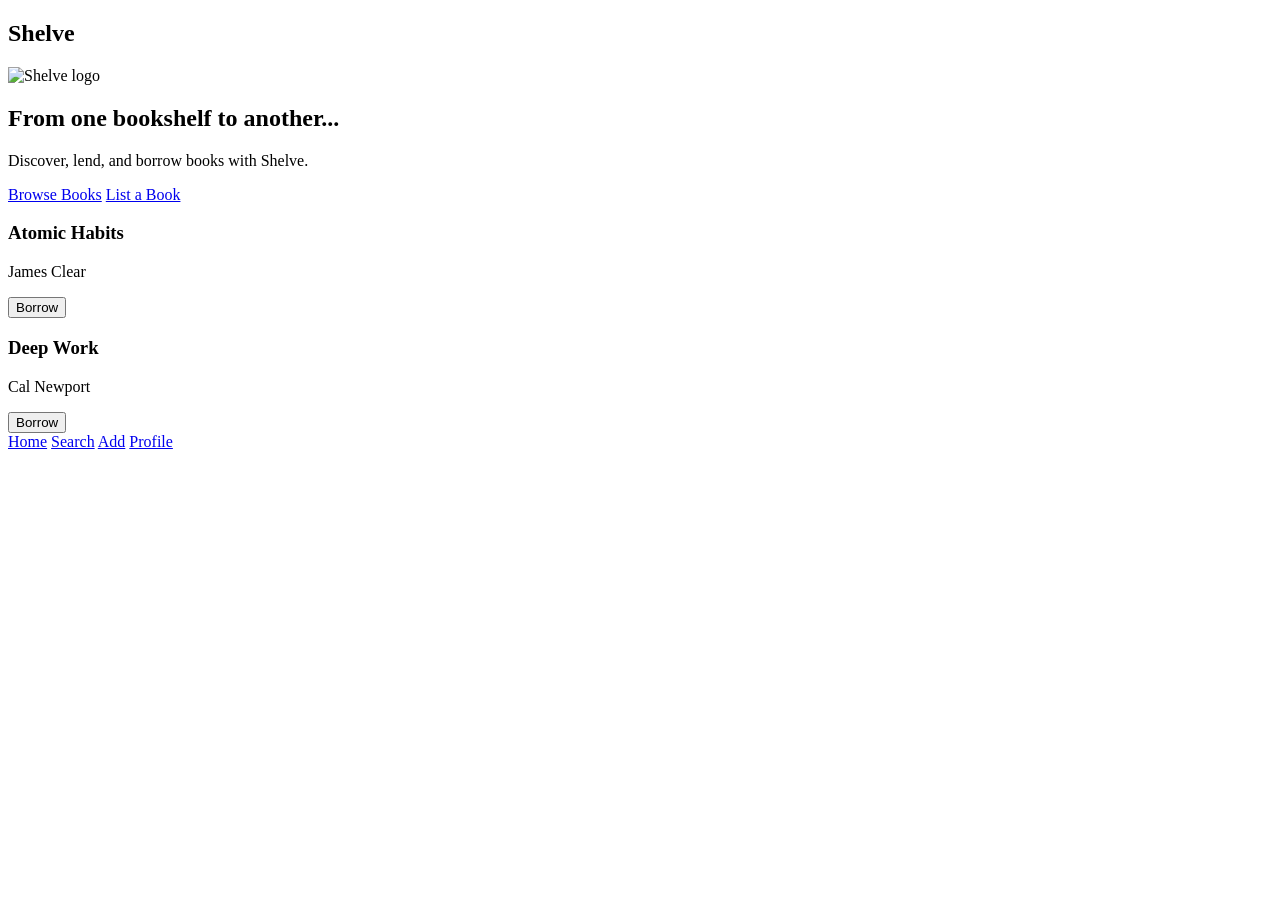
==== index.html @ c0b2cb8a "whole lotta stuff" ====
<!DOCTYPE html>
<html>
<head>
    <meta charset="UTF-8">
    <meta name="viewport" content="width=device-width, initial-scale=1.0">
    <title>Home</title>
</head>

<body>
<header>
    <h2 class="logo">Shelve</h2>
    <img src="logo.png" alt="Shelve logo">
</header>

<main>
    <section class="tagline">
        <h1>From one bookshelf to another...</h1>
        <p>Discover, lend, and borrow books with Shelve.</p>
    </section>

    <div class="hero-buttons">
        <a href="search.html" class="btn primary">Browse Books</a>
        <a href="add.html" class="btn">List a Book</a>
    </div>

    <section class="display">
        <div class="book-card">
            <h3>Atomic Habits</h3>
            <p>James Clear</p>
            <button>Borrow</button>
        </div>

        <div class="book-card">
            <h3>Deep Work</h3>
            <p>Cal Newport</p>
            <button>Borrow</button>
        </div>
    </section>

</main>

<footer>
    <nav>
        <a href="index.html" class="nav-active">Home</a>
        <a href="search.html" class="nav">Search</a>
        <a href="add.html" class="nav">Add</a>
        <a href="profile.html" class="nav">Profile</a>
    </nav>
</footer>

</body>
</html>
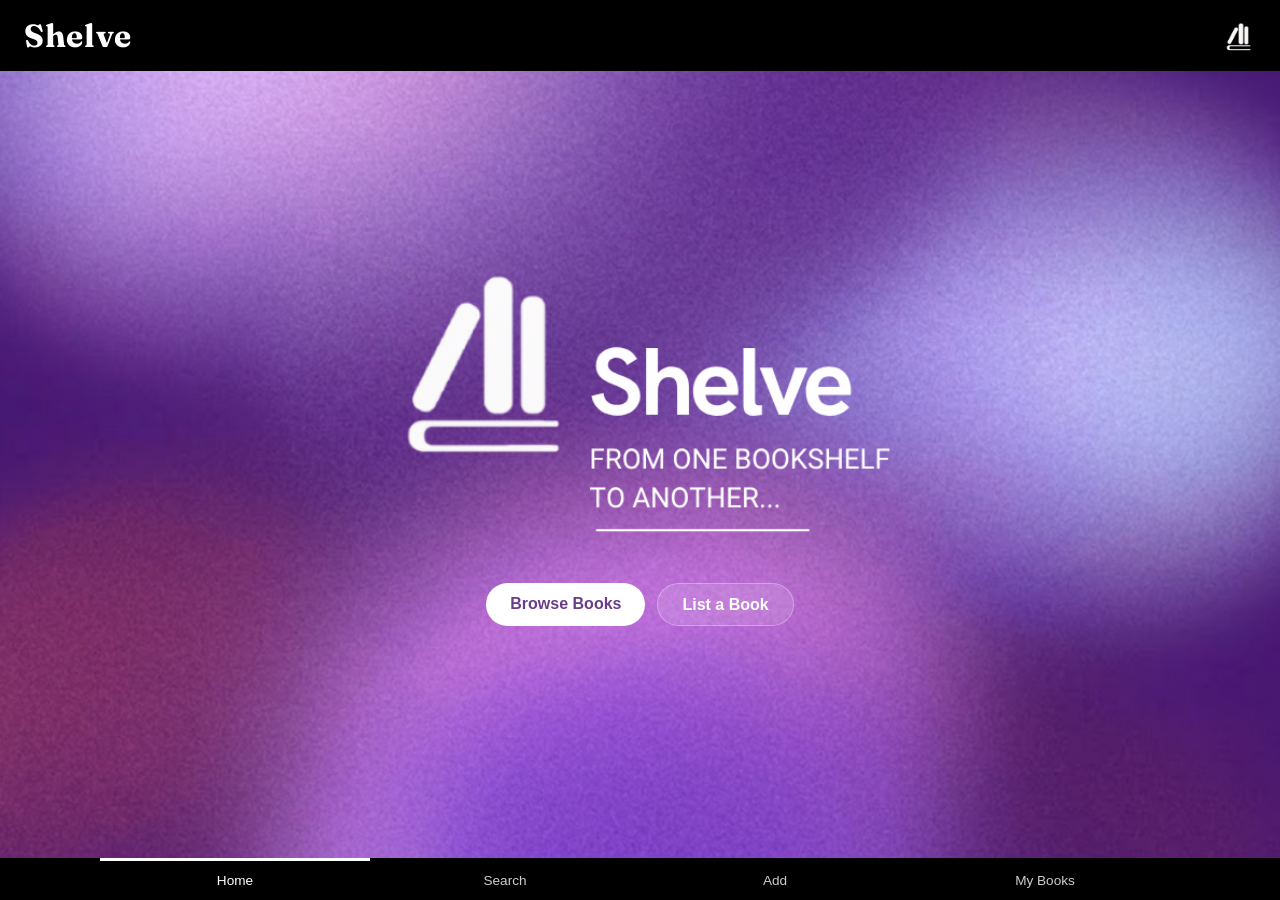
==== commit 11371fe6: "so yayy" ====
--- a/index.html
+++ b/index.html
@@ -3,7 +3,11 @@
 <head>
     <meta charset="UTF-8">
     <meta name="viewport" content="width=device-width, initial-scale=1.0">
-    <title>Home</title>
+    <title>Shelve</title>
+    <link rel="preconnect" href="https://fonts.googleapis.com">
+    <link rel="preconnect" href="https://fonts.gstatic.com" crossorigin>
+    <link href="https://fonts.googleapis.com/css2?family=Fraunces:opsz,wght@9..144,400;9..144,600;9..144,700&family=Inter:wght@400;500;600;700&display=swap" rel="stylesheet">
+    <link rel="stylesheet" href="style.css">
 </head>
 
 <body>
@@ -13,30 +17,16 @@
 </header>
 
 <main>
-    <section class="tagline">
-        <h1>From one bookshelf to another...</h1>
-        <p>Discover, lend, and borrow books with Shelve.</p>
-    </section>
-
-    <div class="hero-buttons">
-        <a href="search.html" class="btn primary">Browse Books</a>
-        <a href="add.html" class="btn">List a Book</a>
-    </div>
-
-    <section class="display">
-        <div class="book-card">
-            <h3>Atomic Habits</h3>
-            <p>James Clear</p>
-            <button>Borrow</button>
+    <section class="hero">
+        <div class="brand">
+            <img src="name.png" alt="Shelve — from one bookshelf to another">
         </div>
 
-        <div class="book-card">
-            <h3>Deep Work</h3>
-            <p>Cal Newport</p>
-            <button>Borrow</button>
+        <div class="hero-buttons">
+            <a href="search.html" class="btn primary">Browse Books</a>
+            <a href="add.html" class="btn">List a Book</a>
         </div>
     </section>
-
 </main>
 
 <footer>
@@ -44,7 +34,7 @@
         <a href="index.html" class="nav-active">Home</a>
         <a href="search.html" class="nav">Search</a>
         <a href="add.html" class="nav">Add</a>
-        <a href="profile.html" class="nav">Profile</a>
+        <a href="profile.html" class="nav">My Books</a>
     </nav>
 </footer>
 
--- a/style.css
+++ b/style.css
@@ -0,0 +1,729 @@
+/* ===== Shelve Theme ===== */
+
+:root {
+    --font-display: "Fraunces", Georgia, serif;
+    --font-body: -apple-system, "Segoe UI", Roboto, Arial, sans-serif;
+    --accent: #693d88;
+    --page-bg: #653790;
+}
+
+* {
+    margin: 0;
+    padding: 0;
+    box-sizing: border-box;
+    font-family: var(--font-body);
+}
+
+html, body {
+    min-height: 100%;
+}
+
+body {
+    display: flex;
+    flex-direction: column;
+    min-height: 100vh;
+    background-color: var(--accent);
+    background-image: url("home-bg1.png");
+    background-size: cover;
+    background-position: center;
+    background-repeat: no-repeat;
+    color: #fff;
+}
+
+/* Solid background for all pages other than the home hero */
+body.page {
+    background-image: url("home-bg.png");
+    background-size: cover;
+    background-position: center;
+    background-repeat: no-repeat;
+    background-color: var(--page-bg);
+}
+
+/* ===== Header / Footer bars ===== */
+header, footer {
+    background-color: #000;
+    color: #fff;
+    width: 100%;
+}
+
+header {
+    display: flex;
+    align-items: center;
+    justify-content: space-between;
+    padding: 1rem 1.5rem;
+    position: sticky;
+    top: 0;
+    z-index: 100;
+}
+
+header .logo {
+    font-family: var(--font-display);
+    font-size: 2rem;
+    font-weight: 700;
+    letter-spacing: 0.02em;
+    margin: 0;
+}
+
+header img {
+    height: 34px;
+    width: 34px;
+    object-fit: contain;
+    border-radius: 6px;
+}
+
+footer {
+    position: fixed;
+    bottom: 0;
+    left: 0;
+    right: 0;
+    z-index: 100;
+}
+
+footer nav {
+    display: flex;
+    justify-content: space-around;
+    align-items: stretch;
+    max-width: 1080px;
+    margin: 0 auto;
+}
+
+footer nav a.nav,
+footer nav a.nav-active {
+    flex: 1;
+    text-align: center;
+    padding: 0.75rem 0;
+    text-decoration: none;
+    color: #ccc;
+    font-size: 0.85rem;
+    font-weight: 500;
+    border-top: 3px solid transparent;
+    transition: color 0.2s, border-top-color 0.2s;
+}
+
+footer nav a.nav-active {
+    color: #fff;
+    border-top-color: #fff;
+}
+
+footer nav a.nav:hover {
+    color: #fff;
+}
+
+/* ===== Main content ===== */
+main {
+    flex: 1;
+    width: 100%;
+    max-width: 800px;
+    margin: 0 auto;
+    padding: 1.5rem 1rem calc(2rem + 56px);
+    display: flex;
+    flex-direction: column;
+}
+
+/* ===== Tagline / Hero ===== */
+.hero {
+    flex: 1;
+    display: flex;
+    flex-direction: column;
+    align-items: center;
+    justify-content: center;
+    text-align: center;
+    gap: 1.5rem;
+    padding: 2rem 0;
+    width: 100vw;
+    margin-left: calc(50% - 50vw);
+}
+
+.hero .brand {
+    display: flex;
+    align-items: center;
+    justify-content: center;
+    gap: 1rem;
+}
+
+.hero .brand img {
+    width: min(60vw, 520px);
+    height: auto;
+    mix-blend-mode: screen;
+}
+
+.hero-buttons {
+    display: flex;
+    gap: 0.75rem;
+    justify-content: center;
+    flex-wrap: wrap;
+}
+
+.btn {
+    display: inline-block;
+    padding: 0.7rem 1.5rem;
+    border-radius: 999px;
+    text-decoration: none;
+    font-weight: 600;
+    color: #fff;
+    background-color: rgba(255, 255, 255, 0.12);
+    border: 1px solid rgba(255, 255, 255, 0.3);
+    transition: background-color 0.2s, transform 0.1s;
+}
+
+.btn:hover {
+    background-color: rgba(255, 255, 255, 0.22);
+    transform: translateY(-1px);
+}
+
+.btn.primary {
+    background-color: #fff;
+    color: var(--accent);
+    border: none;
+}
+
+.btn.primary:hover {
+    background-color: #f0e6f8;
+}
+
+/* ===== Card grid (book display) ===== */
+.display,
+.search-results,
+.borrowed-books,
+.my-books,
+.lent-books {
+    display: flex;
+    flex-direction: column;
+    gap: 1rem;
+}
+
+#books-container,
+#my-books-container,
+#lent-books-container,
+#borrowed-books-container {
+    display: grid;
+    grid-template-columns: repeat(auto-fill, minmax(140px, 1fr));
+    gap: 1rem;
+}
+
+.book-card {
+    background-color: rgba(255, 255, 255, 0.85);
+    border: 1px solid #e0e0e0;
+    border-radius: 14px;
+    padding: 1rem;
+    display: flex;
+    flex-direction: column;
+    gap: 0.5rem;
+    text-align: center;
+    color: #333333;
+    box-shadow: 0 4px 6px rgba(0, 0, 0, 0.05);
+}
+
+/* Full cover always visible, never cropped */
+.book-card img,
+.book-cover {
+    width: 100%;
+    height: 180px;
+    object-fit: contain;
+    border-radius: 8px;
+    background-color: #f5f5f5;
+}
+
+/* Placeholder shown when no cover image is available */
+.book-cover-placeholder {
+    width: 100%;
+    height: 180px;
+    border-radius: 8px;
+    background: linear-gradient(135deg, #4a1d6b 0%, #9b59b6 100%);
+    display: flex;
+    align-items: center;
+    justify-content: center;
+    font-size: 2.5rem;
+}
+
+.book-card h3,
+.book-card h4 {
+    font-size: 1rem;
+    margin: 0;
+    color: #000000;
+}
+
+.book-card p {
+    font-size: 0.85rem;
+    color: #666666;
+    margin: 0;
+}
+
+.book-card button {
+    margin-top: 0.25rem;
+    padding: 0.5rem;
+    border: 1px solid var(--accent);
+    border-radius: 8px;
+    background-color: var(--accent);
+    color: #ffffff;
+    font-weight: 600;
+    cursor: pointer;
+    transition: background-color 0.2s, color 0.2s;
+}
+
+.book-card button:hover {
+    background-color: #fff;
+    color: var(--accent);
+}
+
+/* Greyed-out "Interested" button for borrowed books */
+.book-card button.btn-disabled {
+    background-color: #ccc;
+    border-color: #ccc;
+    color: #888;
+    cursor: not-allowed;
+}
+
+.book-card button.btn-disabled:hover {
+    background-color: #ccc;
+    color: #888;
+}
+
+/* Transparent "Description" button */
+.book-card button.desc-btn {
+    background-color: transparent;
+    border-color: var(--accent);
+    color: var(--accent);
+}
+
+.book-card button.desc-btn:hover {
+    background-color: var(--accent);
+    color: #fff;
+}
+
+/* Delete button — red outline style */
+.book-card button.btn-delete {
+    background-color: transparent;
+    border-color: #c92a2a;
+    color: #c92a2a;
+}
+
+.book-card button.btn-delete:hover {
+    background-color: #c92a2a;
+    color: #fff;
+}
+
+/* ===== Description modal ===== */
+.desc-modal {
+    position: fixed;
+    inset: 0;
+    background: rgba(0, 0, 0, 0.55);
+    z-index: 200;
+    display: flex;
+    align-items: center;
+    justify-content: center;
+    padding: 1rem;
+}
+
+.desc-modal-box {
+    background: #fff;
+    color: #333;
+    border-radius: 14px;
+    max-width: 420px;
+    width: 100%;
+    max-height: 80vh;
+    display: flex;
+    flex-direction: column;
+    box-shadow: 0 8px 32px rgba(0, 0, 0, 0.25);
+    overflow: hidden;
+}
+
+/* Title pinned at top */
+.desc-modal-box h4 {
+    font-family: var(--font-display);
+    font-size: 1.1rem;
+    color: var(--accent);
+    padding: 1.25rem 1.5rem 0.75rem;
+    border-bottom: 1px solid #eee;
+    flex-shrink: 0;
+}
+
+/* Description scrolls independently */
+.desc-modal-box p {
+    font-size: 0.95rem;
+    line-height: 1.7;
+    color: #444;
+    padding: 1rem 1.5rem;
+    overflow-y: auto;
+    flex: 1;
+}
+
+/* Close button pinned at bottom */
+.desc-modal-box button {
+    align-self: flex-end;
+    margin: 0 1.5rem 1.25rem;
+    flex-shrink: 0;
+    padding: 0.5rem 1.2rem;
+    border: none;
+    border-radius: 8px;
+    background: var(--accent);
+    color: #fff;
+    font-weight: 600;
+    cursor: pointer;
+    transition: background-color 0.2s;
+}
+
+.desc-modal-box button:hover {
+    background: #6a2d96;
+    color: #fff;
+}
+
+.status-stamp {
+    align-self: center;
+    font-size: 0.7rem;
+    font-weight: 700;
+    text-transform: uppercase;
+    letter-spacing: 0.06em;
+    padding: 3px 10px;
+    border-radius: 999px;
+    border: 1px solid #666666;
+    color: #666666;
+}
+
+.status-stamp.borrowed {
+    border-color: #c92a2a;
+    color: #c92a2a;
+}
+
+/* ===== Sections / Headings ===== */
+section h2 {
+    font-family: var(--font-display);
+    font-size: 1.3rem;
+    margin-bottom: 0.75rem;
+    border-left: 4px solid #fff;
+    padding-left: 0.5rem;
+}
+
+main > section {
+    margin-bottom: 2rem;
+}
+
+/* ===== Forms (Add / Search / Login / Signup) ===== */
+form {
+    display: flex;
+    flex-direction: column;
+    gap: 0.75rem;
+}
+
+label {
+    font-weight: 600;
+    font-size: 0.9rem;
+    margin-bottom: -0.25rem;
+}
+
+input,
+select,
+textarea {
+    width: 100%;
+    padding: 0.75rem;
+    border: 1px solid #cccccc;
+    border-radius: 10px;
+    background-color: rgba(255, 255, 255, 0.85);
+    color: #000000;
+    font-size: 1rem;
+}
+
+input::placeholder,
+textarea::placeholder {
+    color: #888888;
+}
+
+select option {
+    color: #000;
+}
+
+input:focus,
+select:focus,
+textarea:focus {
+    outline: none;
+    border-color: var(--accent);
+    background-color: #ffffff;
+    box-shadow: 0 0 0 3px rgba(74, 29, 107, 0.15);
+}
+
+button {
+    cursor: pointer;
+    font-size: 1rem;
+}
+
+form button[type="submit"],
+form button[type="button"] {
+    padding: 0.75rem;
+    border: none;
+    border-radius: 10px;
+    background-color: #fff;
+    color: var(--accent);
+    font-weight: 700;
+    transition: background-color 0.2s;
+}
+
+form button[type="submit"]:hover,
+form button[type="button"]:hover {
+    background-color: #f0e6f8;
+}
+
+/* ===== Add book page specifics ===== */
+.book-search {
+    display: flex;
+    gap: 0.5rem;
+}
+
+.book-search input {
+    flex: 1;
+}
+
+.book-search button {
+    flex-shrink: 0;
+    width: auto;
+    padding: 0 1rem;
+    border: none;
+    border-radius: 10px;
+    background-color: rgba(255, 255, 255, 0.18);
+    color: #fff;
+    font-weight: 600;
+}
+
+.book-search button:hover {
+    background-color: rgba(255, 255, 255, 0.3);
+}
+
+#search-results {
+    display: flex;
+    flex-direction: column;
+    gap: 0.4rem;
+}
+
+#search-results button {
+    text-align: left;
+    padding: 0.6rem 0.75rem;
+    border: 1px solid #cccccc;
+    border-radius: 8px;
+    background-color: rgba(255, 255, 255, 0.85);
+    color: #333333;
+    font-weight: 400;
+}
+
+#search-results button:hover {
+    background-color: #f5f5f5;
+}
+
+.cover-preview {
+    display: flex;
+    justify-content: center;
+}
+
+.cover-preview img {
+    max-height: 180px;
+    border-radius: 8px;
+    background-color: rgba(255, 255, 255, 0.05);
+}
+
+.cover-preview img[src=""] {
+    display: none;
+}
+
+/* ===== Search page specifics ===== */
+.search-section {
+    display: flex;
+    gap: 0.5rem;
+    margin-bottom: 1rem;
+}
+
+.search-section input {
+    flex: 1;
+}
+
+.search-section button {
+    width: auto;
+    padding: 0 1.25rem;
+    border: none;
+    border-radius: 10px;
+    background-color: #fff;
+    color: var(--accent);
+    font-weight: 700;
+}
+
+.filters {
+    display: flex;
+    gap: 0.75rem;
+    flex-wrap: wrap;
+    margin-bottom: 1rem;
+}
+
+.filters select {
+    width: auto;
+    flex: 1;
+    min-width: 140px;
+}
+
+/* ===== Login / Signup ===== */
+.login-container,
+#signup-form {
+    max-width: 360px;
+    margin: 2rem auto;
+    background-color: rgba(255, 255, 255, 0.1);
+    border: 1px solid rgba(255, 255, 255, 0.15);
+    border-radius: 16px;
+    padding: 2rem 1.5rem;
+    text-align: center;
+    backdrop-filter: blur(8px);
+}
+
+.login-container h2 {
+    border: none;
+    padding: 0;
+    font-family: var(--font-display);
+    font-size: 1.6rem;
+    margin-bottom: 0.25rem;
+}
+
+.login-container h3 {
+    font-size: 1rem;
+    color: rgba(255, 255, 255, 0.75);
+    font-weight: 400;
+    margin-bottom: 1.25rem;
+}
+
+.login-container form {
+    text-align: left;
+    margin-bottom: 1rem;
+}
+
+.login-container p {
+    font-size: 0.9rem;
+    color: rgba(255, 255, 255, 0.8);
+}
+
+.login-container a {
+    color: #fff;
+    font-weight: 600;
+    text-decoration: underline;
+}
+
+#signup-form {
+    display: flex;
+    flex-direction: column;
+    gap: 0.75rem;
+}
+
+/* ===== Profile page ===== */
+.user {
+    text-align: center;
+    margin-bottom: 1.5rem;
+}
+
+.user img {
+    width: 90px;
+    height: 90px;
+    object-fit: cover;
+    border-radius: 50%;
+    border: 2px solid rgba(255, 255, 255, 0.4);
+    margin-bottom: 0.75rem;
+}
+
+.user h3 {
+    font-family: var(--font-display);
+    font-size: 1.3rem;
+}
+
+.user h4 {
+    font-size: 0.9rem;
+    color: rgba(255, 255, 255, 0.75);
+    font-weight: 400;
+}
+
+.stats {
+    display: flex;
+    gap: 1rem;
+    margin-bottom: 1.5rem;
+}
+
+.stat-card {
+    flex: 1;
+    text-align: center;
+    background-color: rgba(255, 255, 255, 0.85);
+    border: 1px solid #e0e0e0;
+    border-radius: 14px;
+    padding: 1rem;
+    color: #333333;
+    box-shadow: 0 4px 6px rgba(0, 0, 0, 0.05);
+}
+
+.stat-card h3 {
+    font-family: var(--font-display);
+    font-size: 1.6rem;
+    margin-bottom: 0.25rem;
+    color: var(--accent);
+}
+
+.stat-card p {
+    font-size: 0.85rem;
+    color: #666666;
+}
+
+.log-out {
+    display: block;
+    width: 100%;
+    margin-top: 1rem;
+    padding: 0.75rem;
+    border: 1px solid rgba(255, 255, 255, 0.25);
+    border-radius: 10px;
+    background-color: transparent;
+    color: #fff;
+}
+
+.log-out h3 {
+    font-family: var(--font-body);
+    font-size: 1rem;
+    font-weight: 600;
+}
+
+.log-out:hover {
+    background-color: rgba(255, 255, 255, 0.1);
+}
+
+/* ===== Mobile ===== */
+@media (max-width: 480px) {
+    header .logo {
+        font-size: 1.5rem;
+    }
+
+    .hero .brand img {
+        width: 92vw;
+    }
+
+    .hero-buttons {
+        flex-direction: column;
+        align-items: stretch;
+        width: 100%;
+        max-width: 280px;
+    }
+
+    .hero-buttons .btn {
+        text-align: center;
+    }
+
+    main {
+        padding: 1rem 0.75rem 1.5rem;
+    }
+
+    #books-container,
+    #my-books-container,
+    #lent-books-container,
+    #borrowed-books-container {
+        grid-template-columns: repeat(auto-fill, minmax(120px, 1fr));
+    }
+
+    footer .nav,
+    footer .nav-active {
+        font-size: 0.75rem;
+        padding: 0.4rem 0.5rem;
+    }
+}
+
+/* Reduced motion */
+@media (prefers-reduced-motion: reduce) {
+    * {
+        transition: none !important;
+    }
+}
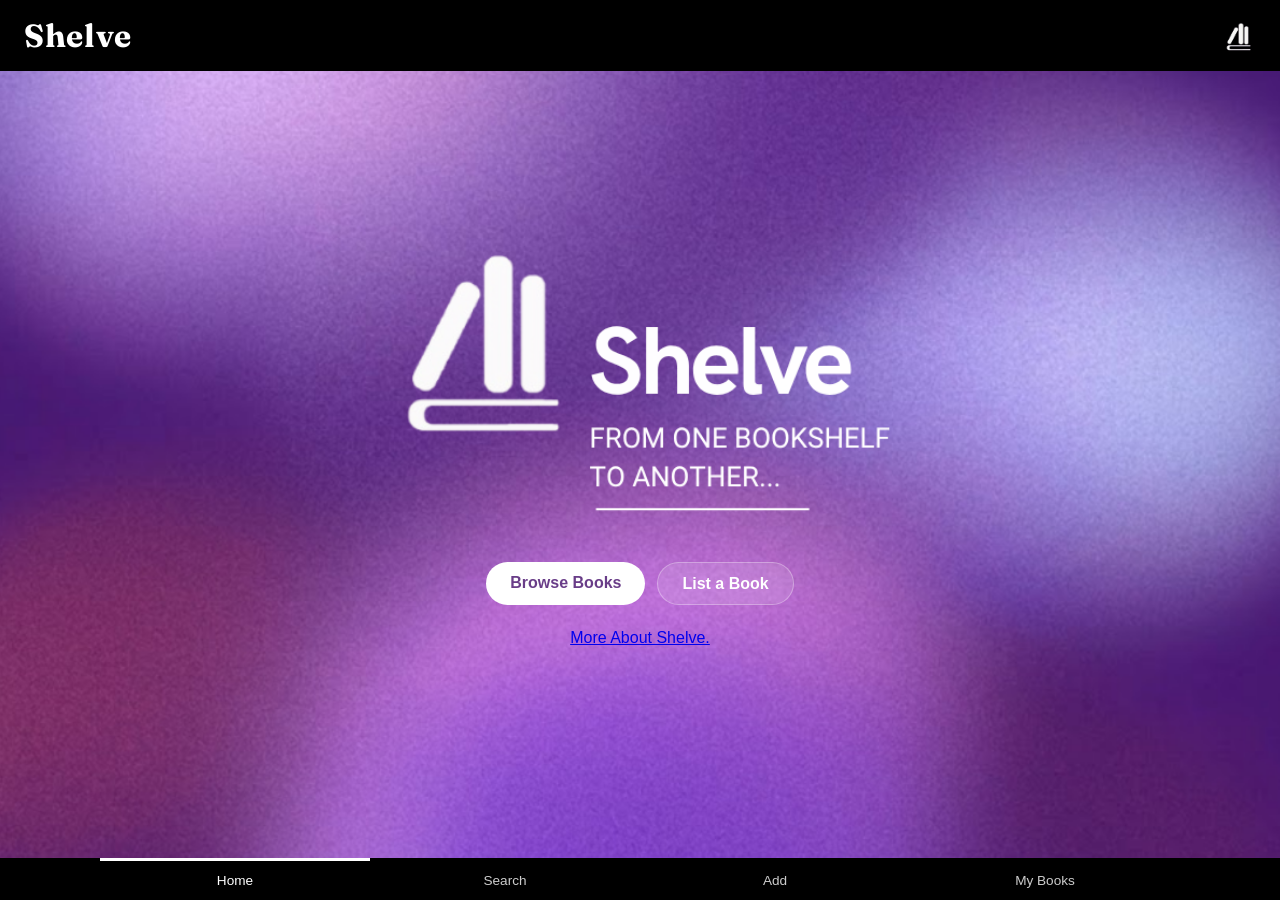
==== commit 5371d58a: "deploy anf stuff" ====
--- a/index.html
+++ b/index.html
@@ -26,6 +26,7 @@
             <a href="search.html" class="btn primary">Browse Books</a>
             <a href="add.html" class="btn">List a Book</a>
         </div>
+        <a href="why_shelve.html">More About Shelve.</a>
     </section>
 </main>
 
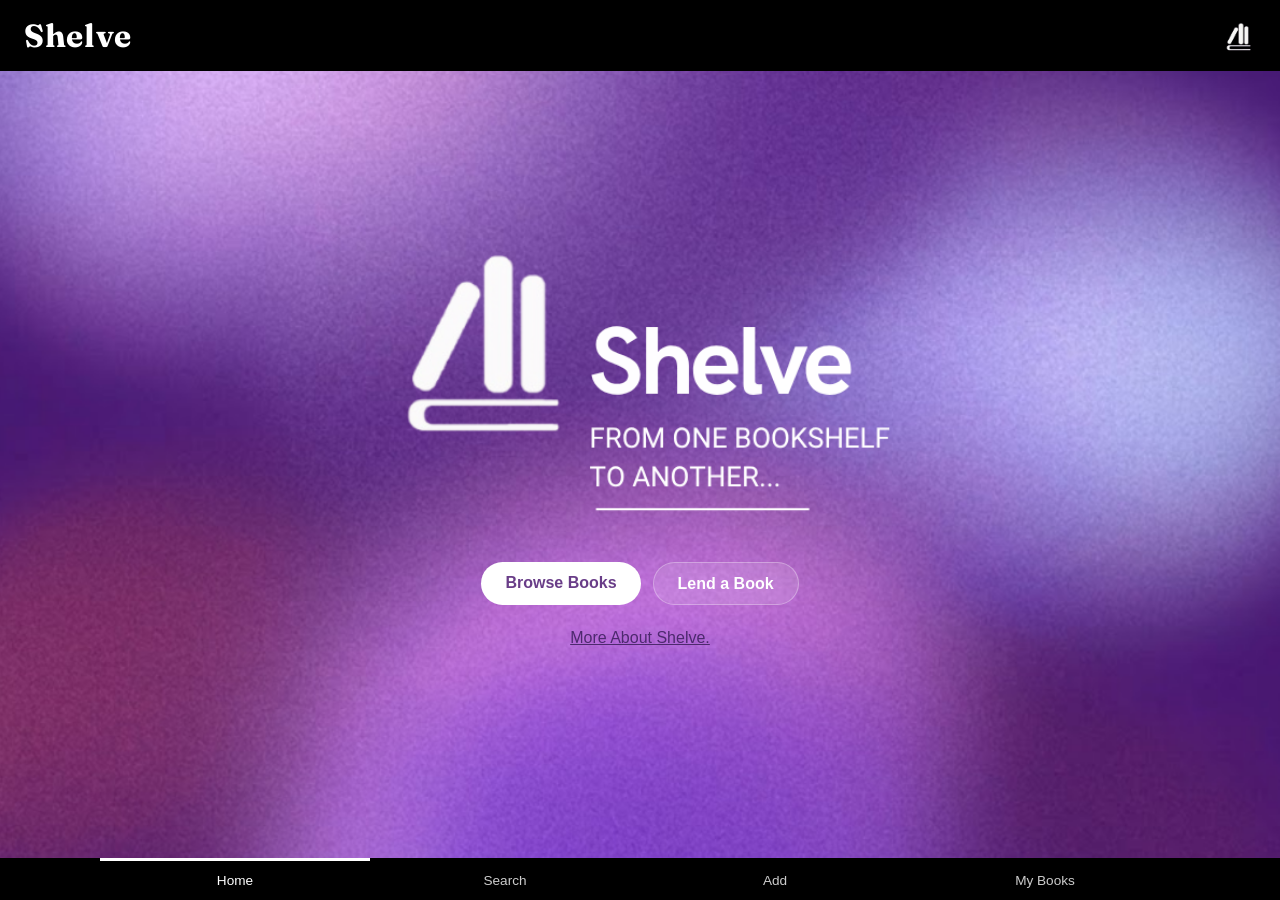
==== commit 55cc2eb5: "touches" ====
--- a/index.html
+++ b/index.html
@@ -8,6 +8,9 @@
     <link rel="preconnect" href="https://fonts.gstatic.com" crossorigin>
     <link href="https://fonts.googleapis.com/css2?family=Fraunces:opsz,wght@9..144,400;9..144,600;9..144,700&family=Inter:wght@400;500;600;700&display=swap" rel="stylesheet">
     <link rel="stylesheet" href="style.css">
+
+    <link rel="icon" type="image/png" sizes="32x32" href="logo.png">
+    <link rel="apple-touch-icon" sizes="180x180" href="logo.png">
 </head>
 
 <body>
@@ -24,9 +27,9 @@
 
         <div class="hero-buttons">
             <a href="search.html" class="btn primary">Browse Books</a>
-            <a href="add.html" class="btn">List a Book</a>
+            <a href="add.html" class="btn">Lend a Book</a>
         </div>
-        <a href="why_shelve.html">More About Shelve.</a>
+        <a href="why_shelve.html" style="color: #4d296e;">More About Shelve.</a>
     </section>
 </main>
 
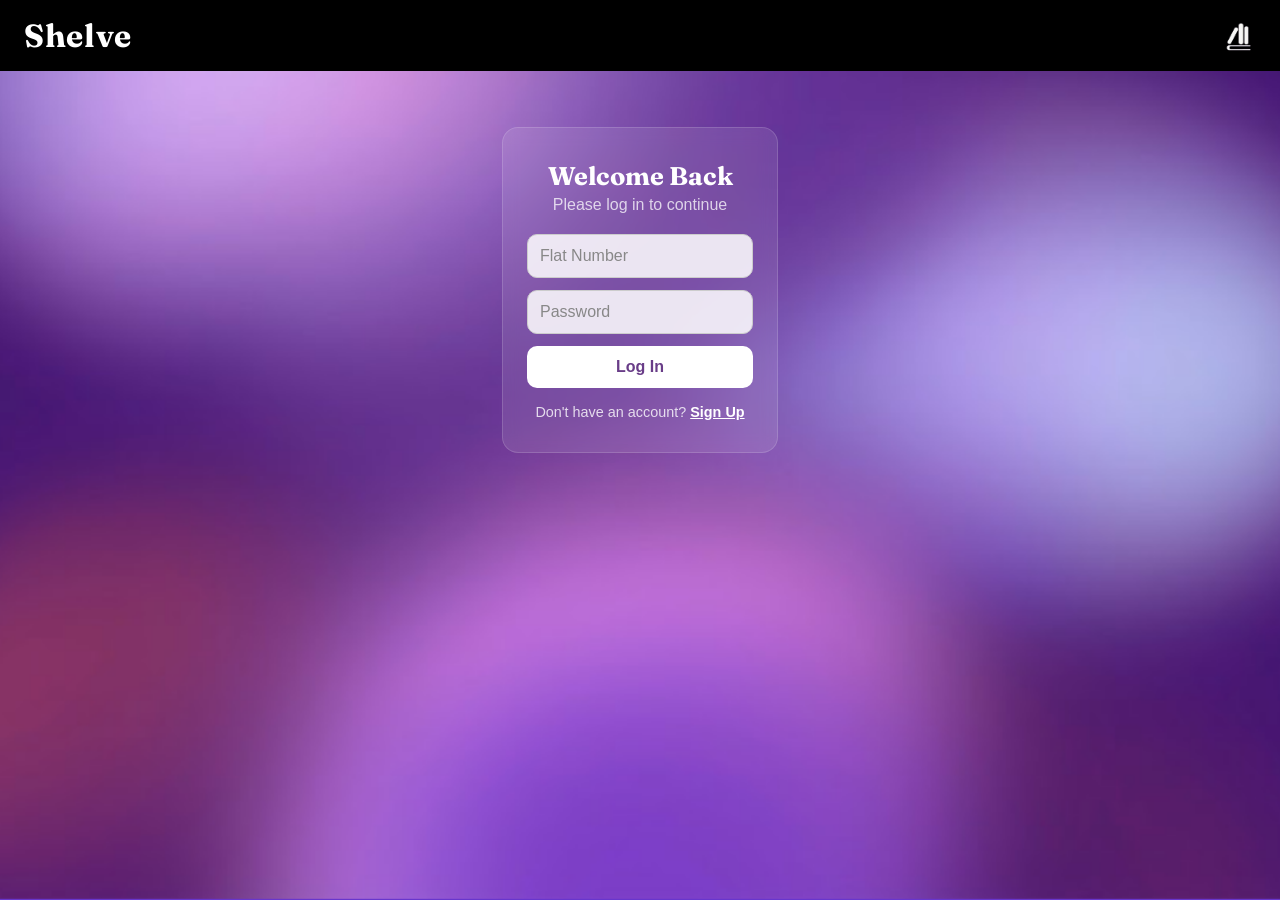
==== commit 8dd7085d: "lil thing" ====
--- a/index.html
+++ b/index.html
@@ -11,6 +11,11 @@
 
     <link rel="icon" type="image/png" sizes="32x32" href="logo.png">
     <link rel="apple-touch-icon" sizes="180x180" href="logo.png">
+
+    <script>
+        const user = JSON.parse(localStorage.getItem("user"));
+        if (!user) window.location.href = "login.html";
+    </script>
 </head>
 
 <body>
